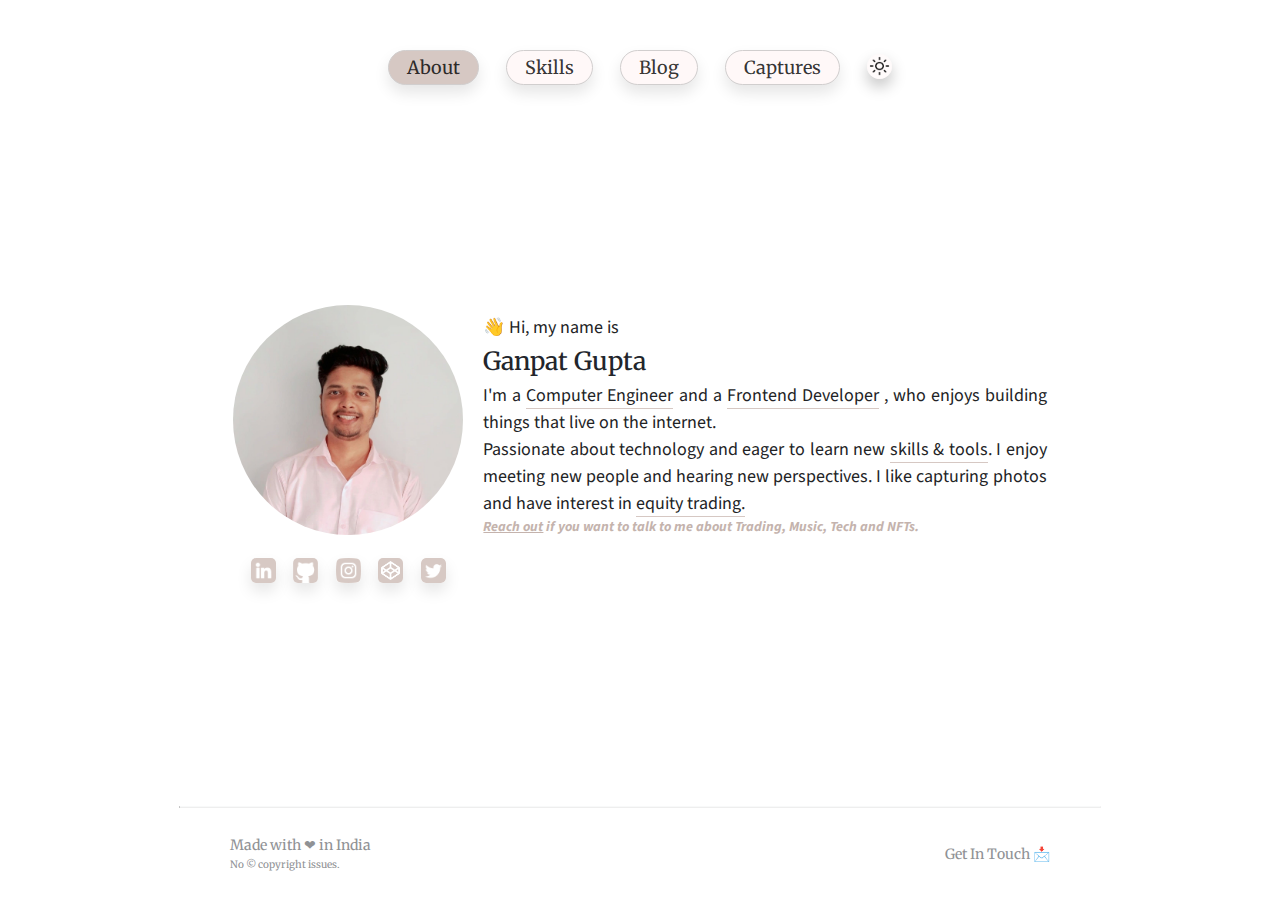
==== index.html @ 3b9d6826 "finla commit" ====
<!DOCTYPE html>
<html lang="en">

<head>
    <meta charset="UTF-8">
    <meta http-equiv="X-UA-Compatible" content="IE=edge">
    <meta name="viewport" content="width=device-width, initial-scale=1.0">
    <link rel="icon" type="image/x-icon" href="/images/favicon.ico">
    <link rel="stylesheet" href="https://cdnjs.cloudflare.com/ajax/libs/font-awesome/6.1.1/css/all.min.css"
        integrity="sha512-KfkfwYDsLkIlwQp6LFnl8zNdLGxu9YAA1QvwINks4PhcElQSvqcyVLLD9aMhXd13uQjoXtEKNosOWaZqXgel0g=="
        crossorigin="anonymous" referrerpolicy="no-referrer" />
    <title>Ganpat Gupta | Computer Engineer</title>
    <meta name="description"
        content="Ganpat Gupta is a Computer Engineer & and Frontend Developer based in Mumbai Maharashtra, who specializes in building websites and UI/UX of the site.">
    <meta name="keywords" content="frontend developer,engineer, computer engineer, developer">
    <link rel="stylesheet" href="./css/style.css">
</head>

<body>
    <div class="main-container">
        <div class="container">
            <nav class="navbar">
                <ul>
                    <li class="active-nav"><a href="/">About</a></li>
                    <li><a href="/skills.html">Skills</a></li>
                    <li><a href="/blog.html">Blog</a></li>
                    <li><a href="/captures.html">Captures</a></li>
                    <button onclick="myFunction()"><img id="dark-mode-img" src="./images/brightness.png" alt=""><img
                            id="light-mode-img" src="./images/dark-mode.png" alt=""></button>
                </ul>
            </nav>
            <div class="nav-items-container">
                <div class="profile-info-wrapper">
                    <div class="left-wrapper">
                        <div class="profile-img">
                            <img src="./images/profile-img.jpeg" alt="profile-image">
                        </div>
                        <div class="link-icons">
                            <a href="https://www.linkedin.com/in/theguptaji/" target="_blank"><img
                                    src="./images/linkedin.png" alt=""></a>
                            <a href="https://github.com/theguptag" target="_blank"><img src="./images/github.png"
                                    alt=""></a>
                            <a href="https://www.instagram.com/theguptaji/" target="_blank"><img
                                    src="./images/instagram.png" alt=""></a>
                            <a href="https://codepen.io/theguptaji" target="_blank"><img src="./images/codepen.png"
                                    alt=""></a>
                            <a href="https://twitter.com/theguptaji" target="_blank"><img src="./images/twitter.png"
                                    alt=""></a>
                        </div>
                    </div>
                    <div class="right-wrapper">
                        <div class="greeting-header">
                            <h2>👋 Hi, my name is </h2>
                        </div>
                        <div class="profile-name">
                            <h1>Ganpat Gupta</h1>
                        </div>
                        <div class="short-info">
                            <p>I'm a <span style="border-bottom: 1px solid #D6C8C3;"> Computer Engineer</span> and a
                                <span style="border-bottom: 1px solid #D6C8C3;">Frontend Developer</span>
                                , who enjoys building things that live on the internet.
                                <br>
                                Passionate about technology and eager to learn new <span
                                    style="border-bottom: 1px solid #D6C8C3;">skills & tools</span>. I enjoy meeting new
                                people and hearing new perspectives. I like capturing photos
                                and have interest in <span style="border-bottom: 1px solid #D6C8C3;">
                                    equity trading.</span>
                                <br>
                            <h4><span><a href="https://docs.google.com/forms/d/e/1FAIpQLScGEyX5xG4Na_n4MvqDMmGnjlx9q8EcV987w1qcVmozZxu8ew/viewform?usp=sf_link"
                                        target="_blank">Reach
                                        out</a> </span>if you want to talk to me about Trading, Music, Tech and NFTs.
                            </h4>
                            </p>
                        </div>
                    </div>
                </div>

            </div>
            <hr>
            <footer class="footer">
                <div>Made with ❤ in India <br> <span style="font-size: 1rem"> No &copy; copyright issues.</span> </div>
                <div class="mail-footer"><a
                        href="https://docs.google.com/forms/d/e/1FAIpQLScGEyX5xG4Na_n4MvqDMmGnjlx9q8EcV987w1qcVmozZxu8ew/viewform?usp=sf_link"
                        target="_blank">Get In Touch 📩</a></div>
            </footer>
        </div>
    </div>

    <script src="./js/script.js"></script>
</body>

</html>
---- css/style.css ----
@import url('https://fonts.googleapis.com/css2?family=Merriweather:wght@400;700&display=swap');
@import url('https://fonts.googleapis.com/css2?family=Merriweather:wght@400;700&family=Source+Sans+Pro:wght@300;400;600&display=swap');



*,
body,
html {
    margin: 0;
    padding: 0;
    box-sizing: border-box;
    user-select: none;
}

html {
    font-size: 62.5%;
}

body {
    font-family: 'Merriweather', serif;
}

.hidden {
    display: none;
}

.main-container {
    display: flex;
    justify-content: center;
    align-items: center;
    flex-direction: column;
    width: 100%;
    height: 100vh;
}

.container {
    display: flex;
    justify-content: space-evenly;
    align-items: center;
    flex-direction: column;
    width: 80%;
    height: 100%;
    flex: 1;
}

/* -------------------------------------- navbar ------------------------------------------------ */
.navbar {
    margin-top: 5em;

}

.navbar ul {
    display: flex;
    align-items: center;
    justify-content: space-evenly;
    font-size: 1.8rem;
}

.navbar ul li {
    border: 1px solid rgb(209, 206, 206);
    background: #fff8f8;
    border-radius: 2.2rem;
    padding: 0.5rem 1.8rem;
    box-shadow: 0px 8px 15px rgba(0, 0, 0, 0.1);
    margin-right: 1.5em;
}

.active-nav {
    background: #D6C8C3 !important;
}

ul li {
    list-style: none;

}

ul li a {
    text-decoration: none;
    color: #000000ce;
}

.nav-items-container {
    display: flex;
    justify-content: center;
    align-items: center;
    width: 100%;
    flex: 1;
}

#dark-mode-img {
    position: absolute;
    opacity: 1;
}

#light-mode-img {
    opacity: 0;
}

/* -------------------------------------------- profile wrapper -------------------------------- */

.profile-info-wrapper {
    display: flex;
    justify-content: center;
    align-items: center;
    width: 100%;
    flex: 1;
}

.profile-img img {
    width: 23rem;
    height: 23rem;
    border-radius: 50%;
}

.link-icons {
    display: flex;
    justify-items: center;
    justify-content: space-evenly;
    margin-top: 2rem;

}

.link-icons img {
    width: 2.5rem;
    height: 2.5rem;
    border-radius: 20%;
    box-shadow: 0px 8px 15px rgba(0, 0, 0, 0.1);
}

.link-icons img:hover {
    animation: shake 0.82s cubic-bezier(.36, .07, .19, .97) both;
    transform: translate3d(0, 0, 0);
    backface-visibility: hidden;
    perspective: 1000px;
}

@keyframes shake {

    10%,
    90% {
        transform: translate3d(-1px, 0, 0);
    }

}


.right-wrapper {
    display: flex;
    flex-direction: column;
    margin-left: 2rem;
    width: 55%;
    justify-content: center;
    justify-items: center;
    margin-bottom: 4em;
}

.greeting-header h2 {
    font-family: 'Source Sans Pro', sans-serif;
    font-size: 1.8rem;
    color: #222325;
    margin-bottom: 0.5rem;
    font-weight: 400;
}

.profile-name h1 {
    font-size: 2.5rem;
    color: #22252B;
    margin-bottom: 0.5rem;
    font-weight: 500;
}

.short-info p {
    font-family: 'Source Sans Pro', sans-serif;
    font-size: 1.8rem;
    color: #222325;
    line-height: 1.5;
    text-align: justify;
}

.short-info h4 {
    font-family: 'Source Sans Pro', sans-serif;
    color: #c4b3ad;
    font-size: 1.4rem;
    font-style: italic;
}

.short-info h4 span a {
    color: inherit;
}

hr {
    width: 90%;
    border-top: 1px solid #cccecf21;

}

.footer {
    width: 80%;
    display: flex;
    justify-content: space-between;
    align-items: center;
    flex-direction: row;
    font-size: 1.4rem;
    color: #909295;
    padding: 2em 0;

}

.footer .mail-footer {
    cursor: pointer;
}

.mail-footer a {
    color: #909295;
    font-size: 1.4rem;
    text-decoration: none;
}

/* --------------------------------- dark mode button ------------------------------ */

button {
    border: none;
    cursor: pointer;
    background-color: transparent;
}

button img {
    width: 2.5rem;
    width: 2.5rem;
    border: 1px solid #f3eaea18;
    border-radius: 50%;
    background: #fff8f89c;
    box-shadow: 0px 8px 15px rgba(0, 0, 0, 0.233);
    padding: 0.1em;
}

.dark-mode {
    background-color: #1F1F1F;
    color: rgb(233, 227, 227);
}


.dark-mode p,
.dark-mode h1,
.dark-mode h2 {
    color: rgb(233, 227, 227) !important;
}




/* ---------------------------------- skills -------------------------------------------------*/


.skills-para {
    display: flex;
    flex-direction: column;
    justify-content: flex-start;
    align-items: flex-start;
    padding: 5em 0;
}

.skills-para h1 {

    font-size: 2.5rem;
    margin: 0 auto;
    margin-bottom: 1rem;
    color: #000000ce;
}

.skills-para p {
    font-size: 1.4rem;
}

.skills-para h2 {
    font-size: 1.9rem;
    margin-top: 1rem;
}

.skills-info img {
    width: 5rem;
    border-radius: 6px;
    box-shadow: 0px 8px 15px rgb(90 87 87 / 10%);
    padding: 0.5rem;
    margin: 1em;
    cursor: help;
}

.skills-info h2 {
    font-size: 1.4rem;
    font-weight: 500;
    text-shadow: 2px 2px 8px #77777563;
    color: #131212;

}

.skills-wrapper {
    display: flex;
    justify-content: center;
    align-items: center;
}

.skills-info {

    border: 1px solid #e9e7e709;
    box-shadow: 0px 8px 15px rgba(151, 147, 147, 0.151);
    border-radius: 1.6rem;
    margin: 1rem;
    padding: 0.8rem;
    flex: 1;
}



.interest p {
    display: inline-block;
    font-size: 1.6rem;
    font-weight: 500;
    font-family: 'Source Sans Pro', sans-serif;
    box-shadow: 0px 2px 6px rgba(155, 149, 149, 0.219);
    margin: 1rem;
    border-radius: 0.3em;
    padding: 0.3em;
    color: rgb(19, 20, 20);
    /* text-transform: uppercase; */
    /* background-color: #fff8f8; */

}







/* ------------------------------------------- blog ---------------------------------------------- */



.blog-items-container,
.blog-items-wrapper {
    display: flex;
    justify-content: center;
    align-items: center;
    width: 100%;
    flex: 1;
}

.blog-container {
    display: flex;
    justify-content: center;
    align-items: center;
    border-radius: 0.2rem;
    width: 70%;
    margin-bottom: 1rem;
    border: 1px solid rgba(128, 128, 128, 0.171);
    box-shadow: 0px 8px 15px rgba(90, 87, 87, 0.1);
    padding: 2rem;

}

.blog-container p {
    color: rgb(105, 93, 93);
}



.blog-container img {
    width: 30rem;
    block-size: fit-content;
    border-radius: 0.2rem;

}


.blog-container img:hover {
    opacity: 0.9;
}

.blog-right-text {
    display: flex;
    flex-direction: column;
    margin-left: 2rem;

}

.blog-right-text h1 {
    font-size: 2rem;
    text-align: left;
}

.blog-right-text h1:hover {
    color: rgb(74, 74, 78);
}

.blog-right-text p {
    padding-top: 0.5em;

    font-size: 1.5rem;
    text-align: left;
    margin-bottom: 1rem;
}

.blog-right-text a {
    color: rgb(105, 105, 212);

}

.blog-right-text span {
    text-align: left;
    color: rgb(105, 93, 93);
    font-size: 1.2rem;
}


/*  -------------------------------------  blog pages -------------------------------------- */

.blog-page-container {
    display: flex;
    justify-content: center;
    align-items: center;
    border-radius: 0.2rem;

    margin-top: 5em;
    margin-bottom: 5em;
    width: 80%;
}

.blog-page-wrapper {
    display: flex;
    justify-content: center;
    flex-direction: column;

}

.blog-page-wrapper h1 {
    font-size: 1.8rem;

}

.blog-page-wrapper a {
    color: rgb(105, 105, 212);
    font-size: 1.8rem;
}

.blog-page-wrapper span {
    margin-bottom: 1.6rem;
    font-size: 1.2rem;
    margin-top: 0.8em;
}

.blog-page-wrapper p {
    font-size: 1.5rem;
    text-align: justify;
}

.blog-page-wrapper img {
    width: 50em;
    background: grey;
    margin-bottom: 1.5rem;
    border-radius: 1px;
}


/* ------------------- media queries -------------------- */

/* Extra large devices (large laptops and desktops, 1200px and up) */
@media only screen and (max-width: 1200px) {}

/* Large devices (laptops/desktops, 992px and up) */
@media only screen and (max-width: 992px) {
    .container {
        width: 90%;
    }

    .blog-container {
        width: 90%;
    }

    .skills-wrapper {
        flex-direction: column;
    }

    .left-skills-info {
        width: 80%;
    }

    .right-skills-info {
        width: 80%;
        padding-top: 0;
    }
}

/* Medium devices (landscape tablets, 768px and up) */
@media only screen and (max-width: 768px) {

    .main-container {
        height: 100%;
    }

    .container {
        width: 98%;
    }

    .blog-container {
        width: 98%;
    }

    .blog-page-wrapper img {
        width: 40em;
        background: grey;
        margin-bottom: 1.5rem;
        border-radius: 1px;
    }

    .left-skills-info {
        width: 90%;
    }

    .right-skills-info {
        width: 90%;
    }

    #instafeed-container .column {
        grid-template-columns: repeat(2, auto) !important;
    }

    .profile-info-wrapper {
        flex-direction: column;
        padding: 5em 0.5em;
    }

    .profile-info-wrapper .right-wrapper {
        padding-top: 5em;
    }

    .short-info p {
        text-align: justify;
    }
}

/* Small devices (portrait tablets and large phones, 600px and up) */
@media only screen and (max-width: 576px) {

    .skills-para h1 {
        font-size: 1.9rem;
        margin: 0 auto;
        margin-bottom: 0.5em;
    }

    .skills-para {
        text-align: center;
    }

    .skills-para p {
        font-size: 1.4rem;
    }

    .blog-container img {
        width: 20em;
    }

    .blog-page-wrapper img {
        width: 40em;
        background: grey;
        margin-bottom: 1.5rem;
        border-radius: 1px;
    }

    .blog-right-text h1 {
        font-size: 1.8em;
    }

    .blog-right-text p {
        font-size: 1.2em;
    }

    .left-skills-info p {
        text-align: justify;
    }

    .navbar ul {
        font-size: 1.3em;
    }
}

@media only screen and (max-width: 480px) {
    .navbar ul {
        font-size: 1.2em;
    }

    .skills-para h1 {
        font-size: 1.9rem;
        margin: 0 auto;
        margin-bottom: 0.5em;
    }

    .skills-para {
        text-align: center;
    }

    button img {
        width: 1.5em;
    }

    .profile-name h1 {
        font-size: 2.6rem;
    }

    .right-wrapper {
        width: 82%;

    }

    .footer {
        font-size: 1.1rem;
    }

    .navbar ul li {
        margin-right: 1em;
    }

    .left-skills-info {
        padding-left: 1em;
        padding-right: 1em;
    }

    .right-skills-info {
        padding-left: 1em;
        padding-right: 1em;
    }

    .blog-container {
        display: flex;
        justify-content: center;
        align-items: center;
        flex-direction: column;
    }

    .blog-container img {
        width: 100%;
    }

    .blog-right-text {
        padding-top: 1.5em;
        margin-left: 0;
    }

    .blog-page-wrapper img {
        width: 100%;
        background: grey;
        margin-bottom: 1.5rem;
        border-radius: 1px;
    }

    #instafeed-container .item {
        width: 15em;
        height: 15em;
    }


}


@media only screen and (max-width: 320px) {
    .navbar ul {
        font-size: 1.2em;
    }


    .skills-para h1 {
        font-size: 1.4rem;
        margin: 0 auto;
        margin-bottom: 0.5em;
    }

    .skills-para p {
        font-size: 1.2rem;
    }


    .skills-para {
        text-align: center;
    }

    button img {
        width: 1.5em;
    }

    .profile-name h1 {
        font-size: 2.6rem;
    }

    .right-wrapper {
        width: 82%;

    }

    .footer {
        font-size: 1.1rem;
    }

    .navbar ul li {
        margin-right: 1em;
    }

    .left-skills-info {
        padding-left: 1em;
        padding-right: 1em;
    }

    .right-skills-info {
        padding-left: 1em;
        padding-right: 1em;
    }

    .blog-container {
        display: flex;
        justify-content: center;
        align-items: center;
        flex-direction: column;
    }

    .blog-container img {
        width: 100%;
    }

    .blog-right-text {
        padding-top: 1.5em;
        margin-left: 0;
    }

    .blog-page-wrapper img {
        width: 100%;
        background: grey;
        margin-bottom: 1.5rem;
        border-radius: 1px;
    }

    #instafeed-container .item {
        width: 15em;
        height: 15em;
    }

}


/* ---------------tool tip------------------- */

.tooltip {
    position: relative;
    display: inline-block;
    padding: 0.3em;
}

.tooltip .tooltiptext {
    visibility: hidden;
    width: 7em;
    background-color: #CAC5C1;
    color: #252523;
    text-align: center;
    border-radius: 1px;
    padding: 4px 0;
    font-size: 1.4rem;
    font-weight: 300;

    /* Position the tooltip */
    position: absolute;
    z-index: 1;
    left: -20px;
    top: -30%;
}

.tooltip p {
    text-align: center;
}

.tooltip:hover .tooltiptext {
    visibility: visible;
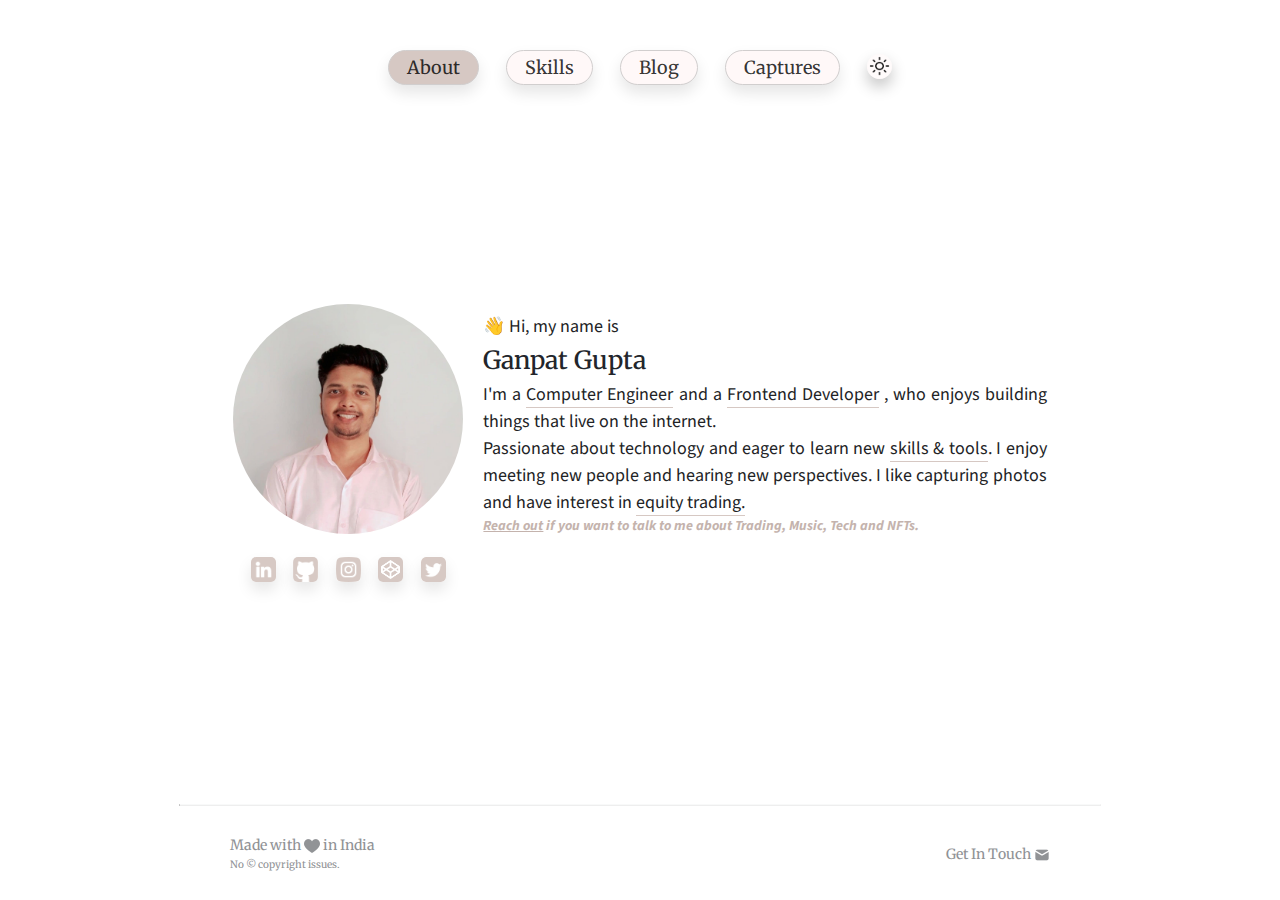
==== commit db27d0bf: "footer icon changes" ====
--- a/index.html
+++ b/index.html
@@ -78,10 +78,12 @@
             </div>
             <hr>
             <footer class="footer">
-                <div>Made with ❤ in India <br> <span style="font-size: 1rem"> No &copy; copyright issues.</span> </div>
+                <div>Made with <img src="./images/heart.png" alt=""> in India <br> <span style="font-size: 1rem"> No
+                        &copy;
+                        copyright issues.</span> </div>
                 <div class="mail-footer"><a
                         href="https://docs.google.com/forms/d/e/1FAIpQLScGEyX5xG4Na_n4MvqDMmGnjlx9q8EcV987w1qcVmozZxu8ew/viewform?usp=sf_link"
-                        target="_blank">Get In Touch 📩</a></div>
+                        target="_blank">Get In Touch <img src="./images/mail-inbox.png" alt=""> </a></div>
             </footer>
         </div>
     </div>
--- a/css/style.css
+++ b/css/style.css
@@ -206,6 +206,11 @@
 
 }
 
+.footer img {
+    position: relative;
+    top: 4px;
+}
+
 .footer .mail-footer {
     cursor: pointer;
 }
@@ -215,6 +220,8 @@
     font-size: 1.4rem;
     text-decoration: none;
 }
+
+
 
 /* --------------------------------- dark mode button ------------------------------ */
 
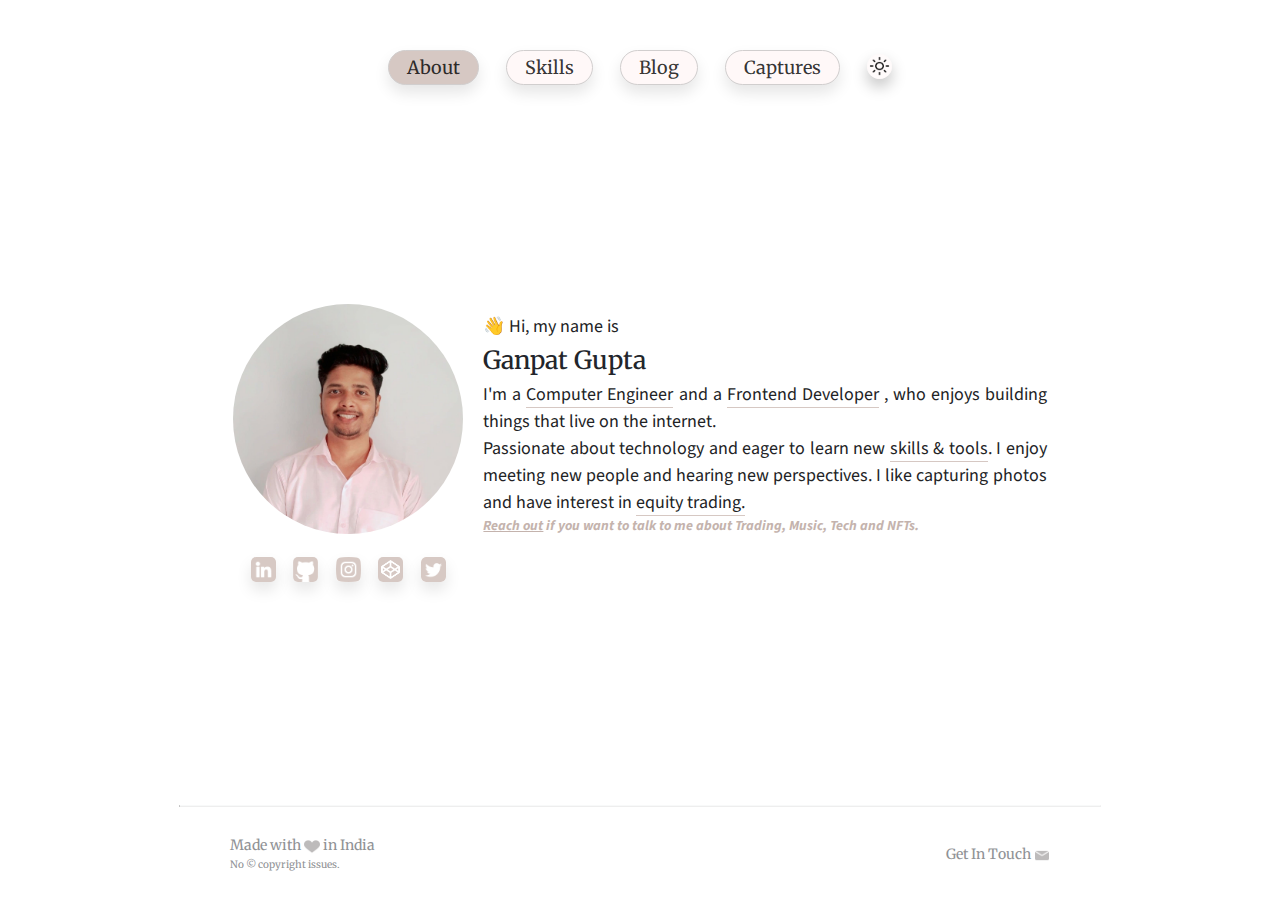
==== commit 11706ccf: "footer icon changed" ====
--- a/index.html
+++ b/index.html
@@ -83,7 +83,7 @@
                         copyright issues.</span> </div>
                 <div class="mail-footer"><a
                         href="https://docs.google.com/forms/d/e/1FAIpQLScGEyX5xG4Na_n4MvqDMmGnjlx9q8EcV987w1qcVmozZxu8ew/viewform?usp=sf_link"
-                        target="_blank">Get In Touch <img src="./images/mail-inbox.png" alt=""> </a></div>
+                        target="_blank">Get In Touch <img src="./images/inbox.png" alt=""> </a></div>
             </footer>
         </div>
     </div>
--- a/css/style.css
+++ b/css/style.css
@@ -207,6 +207,8 @@
 }
 
 .footer img {
+    width: 1.1em;
+    height: 1.1em;
     position: relative;
     top: 4px;
 }
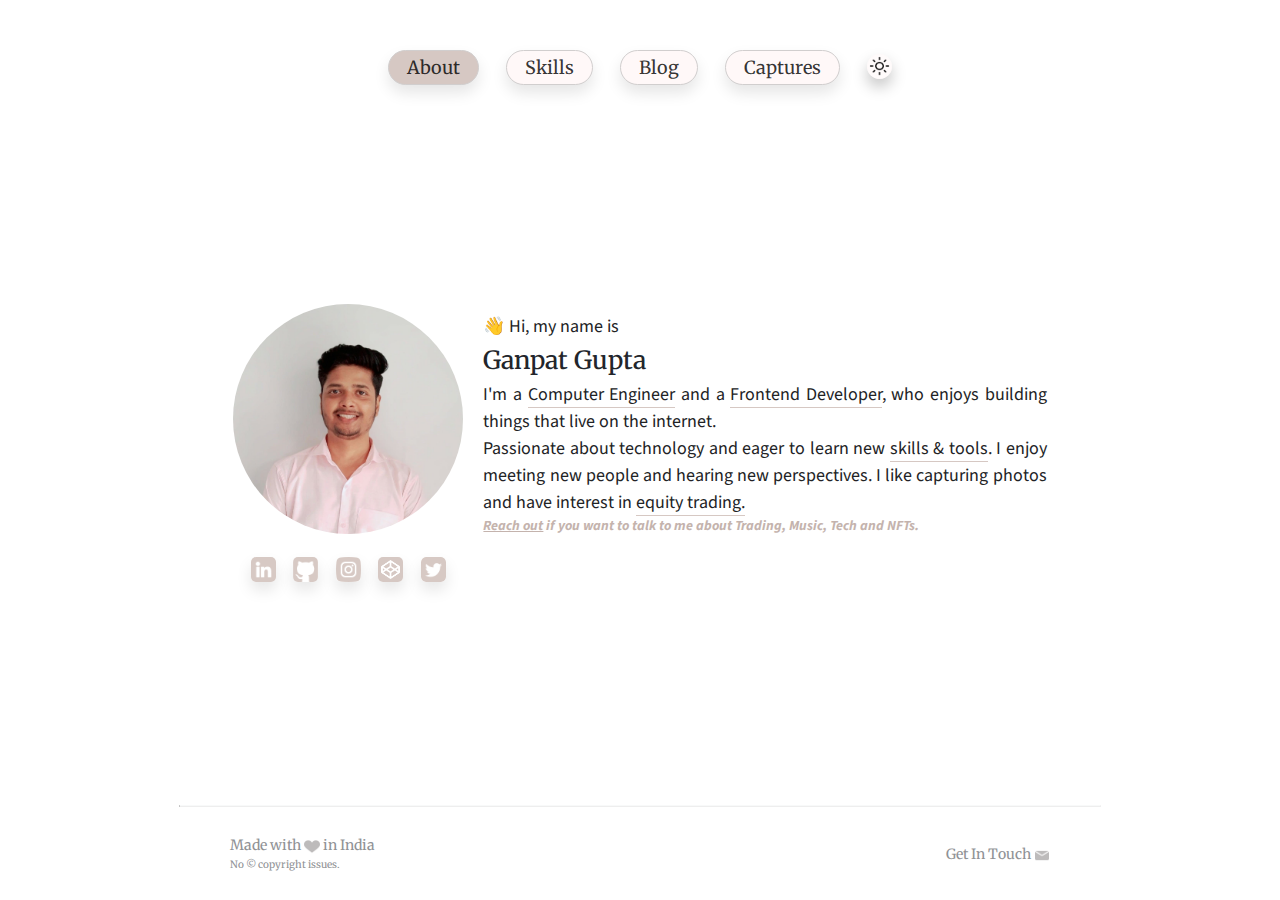
==== commit d452d484: "Added google analytics code" ====
--- a/index.html
+++ b/index.html
@@ -6,14 +6,21 @@
     <meta http-equiv="X-UA-Compatible" content="IE=edge">
     <meta name="viewport" content="width=device-width, initial-scale=1.0">
     <link rel="icon" type="image/x-icon" href="/images/favicon.ico">
-    <link rel="stylesheet" href="https://cdnjs.cloudflare.com/ajax/libs/font-awesome/6.1.1/css/all.min.css"
-        integrity="sha512-KfkfwYDsLkIlwQp6LFnl8zNdLGxu9YAA1QvwINks4PhcElQSvqcyVLLD9aMhXd13uQjoXtEKNosOWaZqXgel0g=="
-        crossorigin="anonymous" referrerpolicy="no-referrer" />
     <title>Ganpat Gupta | Computer Engineer</title>
     <meta name="description"
         content="Ganpat Gupta is a Computer Engineer & and Frontend Developer based in Mumbai Maharashtra, who specializes in building websites and UI/UX of the site.">
     <meta name="keywords" content="frontend developer,engineer, computer engineer, developer">
     <link rel="stylesheet" href="./css/style.css">
+    <!-- Global site tag (gtag.js) - Google Analytics -->
+    <script async src="https://www.googletagmanager.com/gtag/js?id=UA-125392317-2"></script>
+    <script>
+        window.dataLayer = window.dataLayer || [];
+        function gtag() { dataLayer.push(arguments); }
+        gtag('js', new Date());
+
+        gtag('config', 'UA-125392317-2');
+    </script>
+
 </head>
 
 <body>
@@ -57,8 +64,8 @@
                         </div>
                         <div class="short-info">
                             <p>I'm a <span style="border-bottom: 1px solid #D6C8C3;"> Computer Engineer</span> and a
-                                <span style="border-bottom: 1px solid #D6C8C3;">Frontend Developer</span>
-                                , who enjoys building things that live on the internet.
+                                <span style="border-bottom: 1px solid #D6C8C3;">Frontend Developer</span>, who enjoys
+                                building things that live on the internet.
                                 <br>
                                 Passionate about technology and eager to learn new <span
                                     style="border-bottom: 1px solid #D6C8C3;">skills & tools</span>. I enjoy meeting new
--- a/css/style.css
+++ b/css/style.css
@@ -319,7 +319,39 @@
     flex: 1;
 }
 
-
+/* ---------------tool tip------------------- */
+
+.tooltip {
+    position: relative;
+    display: inline-block;
+    padding: 0.3em;
+}
+
+.tooltip .tooltiptext {
+    visibility: hidden;
+    width: 7em;
+    background-color: #CAC5C1;
+    color: #252523;
+    text-align: center;
+    border-radius: 1px;
+    padding: 4px 0;
+    font-size: 1.4rem;
+    font-weight: 300;
+
+    /* Position the tooltip */
+    position: absolute;
+    z-index: 1;
+    left: -20px;
+    top: -30%;
+}
+
+.tooltip p {
+    text-align: center;
+}
+
+.tooltip:hover .tooltiptext {
+    visibility: visible;
+}
 
 .interest p {
     display: inline-block;
@@ -331,8 +363,6 @@
     border-radius: 0.3em;
     padding: 0.3em;
     color: rgb(19, 20, 20);
-    /* text-transform: uppercase; */
-    /* background-color: #fff8f8; */
 
 }
 
@@ -473,10 +503,10 @@
 
 /* ------------------- media queries -------------------- */
 
-/* Extra large devices (large laptops and desktops, 1200px and up) */
+
 @media only screen and (max-width: 1200px) {}
 
-/* Large devices (laptops/desktops, 992px and up) */
+
 @media only screen and (max-width: 992px) {
     .container {
         width: 90%;
@@ -490,17 +520,13 @@
         flex-direction: column;
     }
 
-    .left-skills-info {
-        width: 80%;
-    }
-
     .right-skills-info {
         width: 80%;
         padding-top: 0;
     }
 }
 
-/* Medium devices (landscape tablets, 768px and up) */
+
 @media only screen and (max-width: 768px) {
 
     .main-container {
@@ -522,10 +548,6 @@
         border-radius: 1px;
     }
 
-    .left-skills-info {
-        width: 90%;
-    }
-
     .right-skills-info {
         width: 90%;
     }
@@ -548,7 +570,6 @@
     }
 }
 
-/* Small devices (portrait tablets and large phones, 600px and up) */
 @media only screen and (max-width: 576px) {
 
     .skills-para h1 {
@@ -584,10 +605,6 @@
         font-size: 1.2em;
     }
 
-    .left-skills-info p {
-        text-align: justify;
-    }
-
     .navbar ul {
         font-size: 1.3em;
     }
@@ -629,10 +646,6 @@
         margin-right: 1em;
     }
 
-    .left-skills-info {
-        padding-left: 1em;
-        padding-right: 1em;
-    }
 
     .right-skills-info {
         padding-left: 1em;
@@ -751,38 +764,4 @@
         height: 15em;
     }
 
-}
-
-
-/* ---------------tool tip------------------- */
-
-.tooltip {
-    position: relative;
-    display: inline-block;
-    padding: 0.3em;
-}
-
-.tooltip .tooltiptext {
-    visibility: hidden;
-    width: 7em;
-    background-color: #CAC5C1;
-    color: #252523;
-    text-align: center;
-    border-radius: 1px;
-    padding: 4px 0;
-    font-size: 1.4rem;
-    font-weight: 300;
-
-    /* Position the tooltip */
-    position: absolute;
-    z-index: 1;
-    left: -20px;
-    top: -30%;
-}
-
-.tooltip p {
-    text-align: center;
-}
-
-.tooltip:hover .tooltiptext {
-    visibility: visible;+}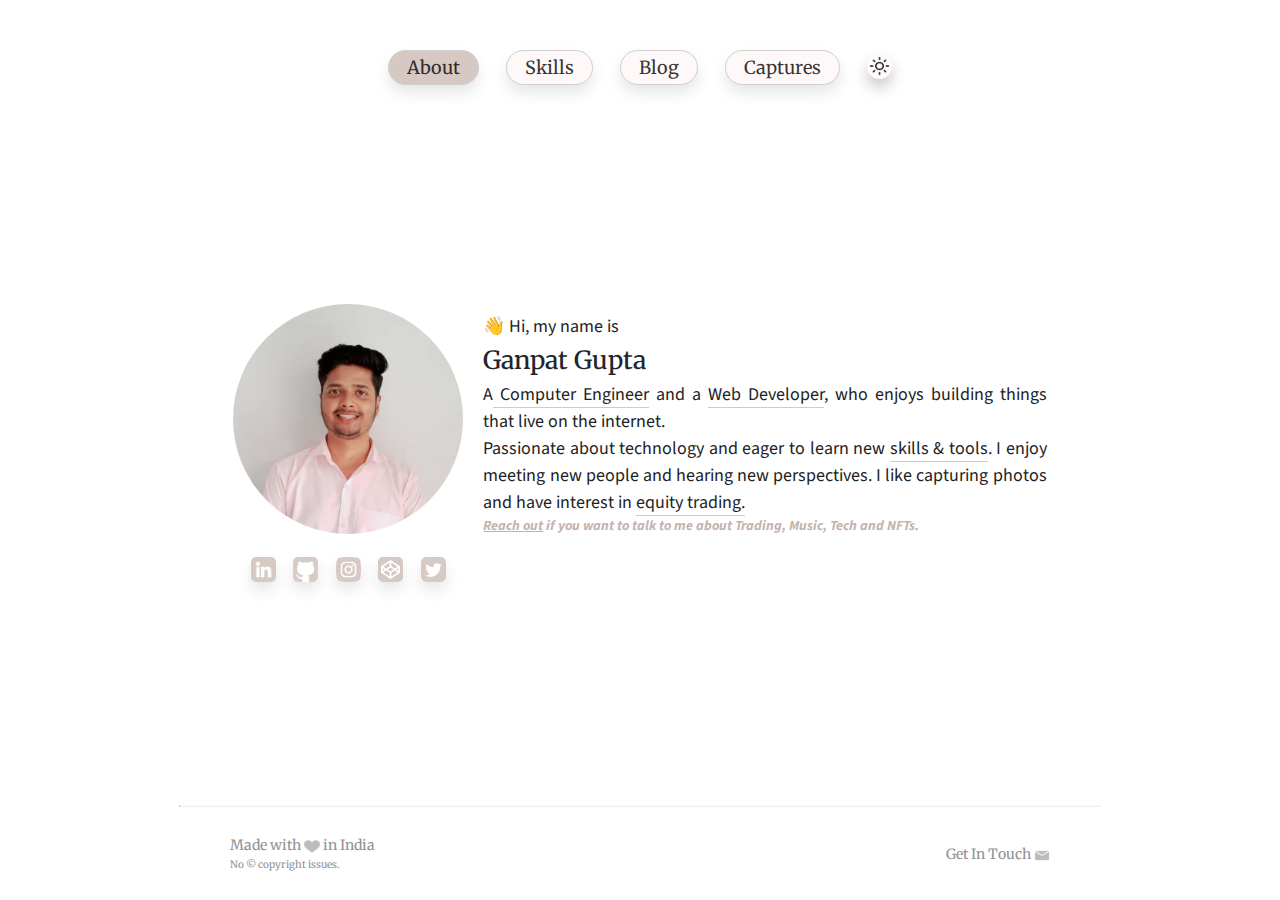
==== commit 02a282c3: "bio changes" ====
--- a/index.html
+++ b/index.html
@@ -63,8 +63,8 @@
                             <h1>Ganpat Gupta</h1>
                         </div>
                         <div class="short-info">
-                            <p>I'm a <span style="border-bottom: 1px solid #D6C8C3;"> Computer Engineer</span> and a
-                                <span style="border-bottom: 1px solid #D6C8C3;">Frontend Developer</span>, who enjoys
+                            <p>A<span style="border-bottom: 1px solid #D6C8C3;"> Computer Engineer</span> and a
+                                <span style="border-bottom: 1px solid #D6C8C3;">Web Developer</span>, who enjoys
                                 building things that live on the internet.
                                 <br>
                                 Passionate about technology and eager to learn new <span
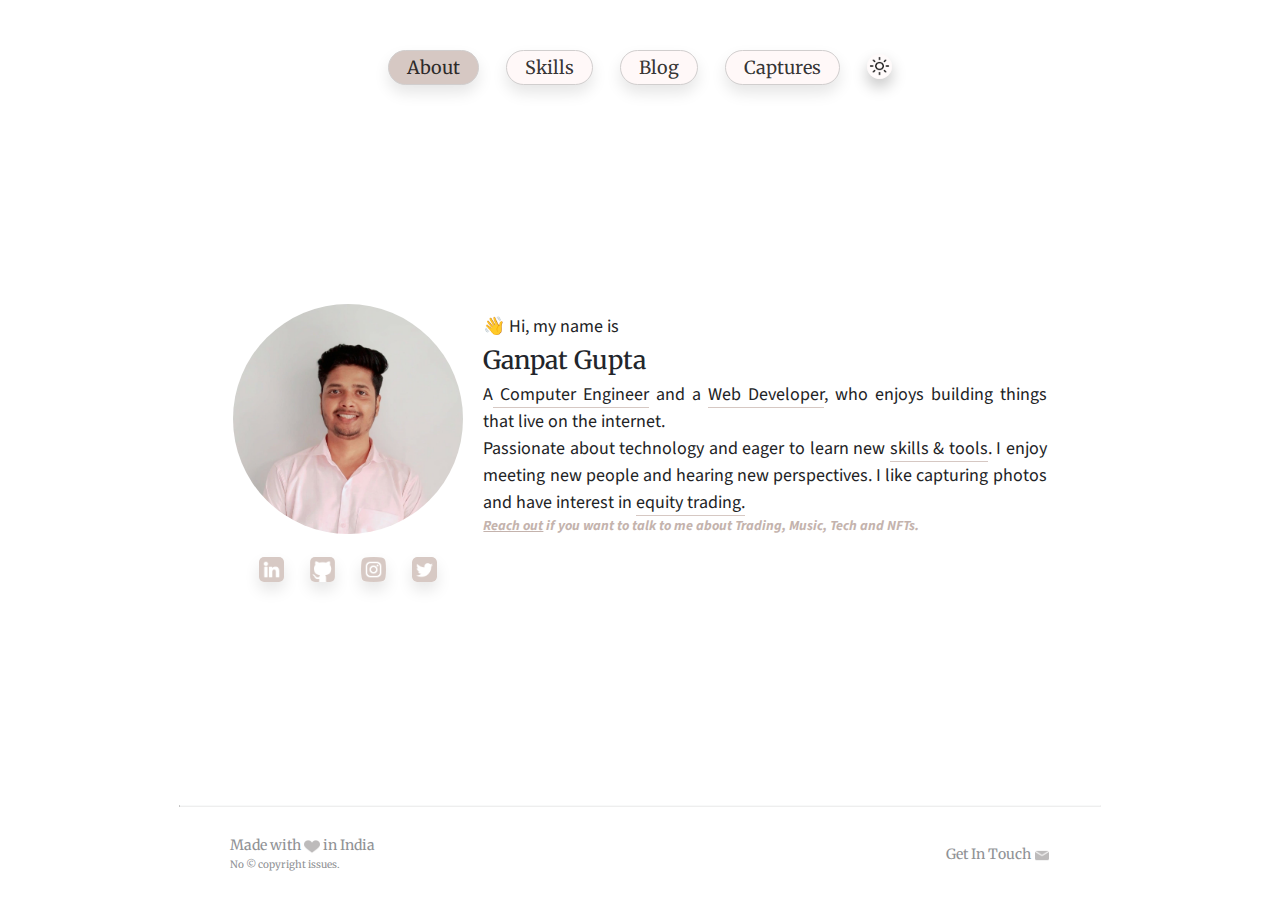
==== commit e8b2c056: "skills update" ====
--- a/index.html
+++ b/index.html
@@ -8,7 +8,7 @@
     <link rel="icon" type="image/x-icon" href="/images/favicon.ico">
     <title>Ganpat Gupta | Computer Engineer</title>
     <meta name="description"
-        content="Ganpat Gupta is a Computer Engineer & and Frontend Developer based in Mumbai Maharashtra, who specializes in building websites and UI/UX of the site.">
+        content="Ganpat Gupta is a Computer Engineer & and Web Developer based in Mumbai Maharashtra, who specializes in building websites and UI/UX of the site.">
     <meta name="keywords" content="frontend developer,engineer, computer engineer, developer">
     <link rel="stylesheet" href="./css/style.css">
     <!-- Global site tag (gtag.js) - Google Analytics -->
@@ -49,8 +49,8 @@
                                     alt=""></a>
                             <a href="https://www.instagram.com/theguptaji/" target="_blank"><img
                                     src="./images/instagram.png" alt=""></a>
-                            <a href="https://codepen.io/theguptaji" target="_blank"><img src="./images/codepen.png"
-                                    alt=""></a>
+                            <!-- <a href="https://codepen.io/theguptaji" target="_blank"><img src="./images/codepen.png"
+                                    alt=""></a> -->
                             <a href="https://twitter.com/theguptaji" target="_blank"><img src="./images/twitter.png"
                                     alt=""></a>
                         </div>
